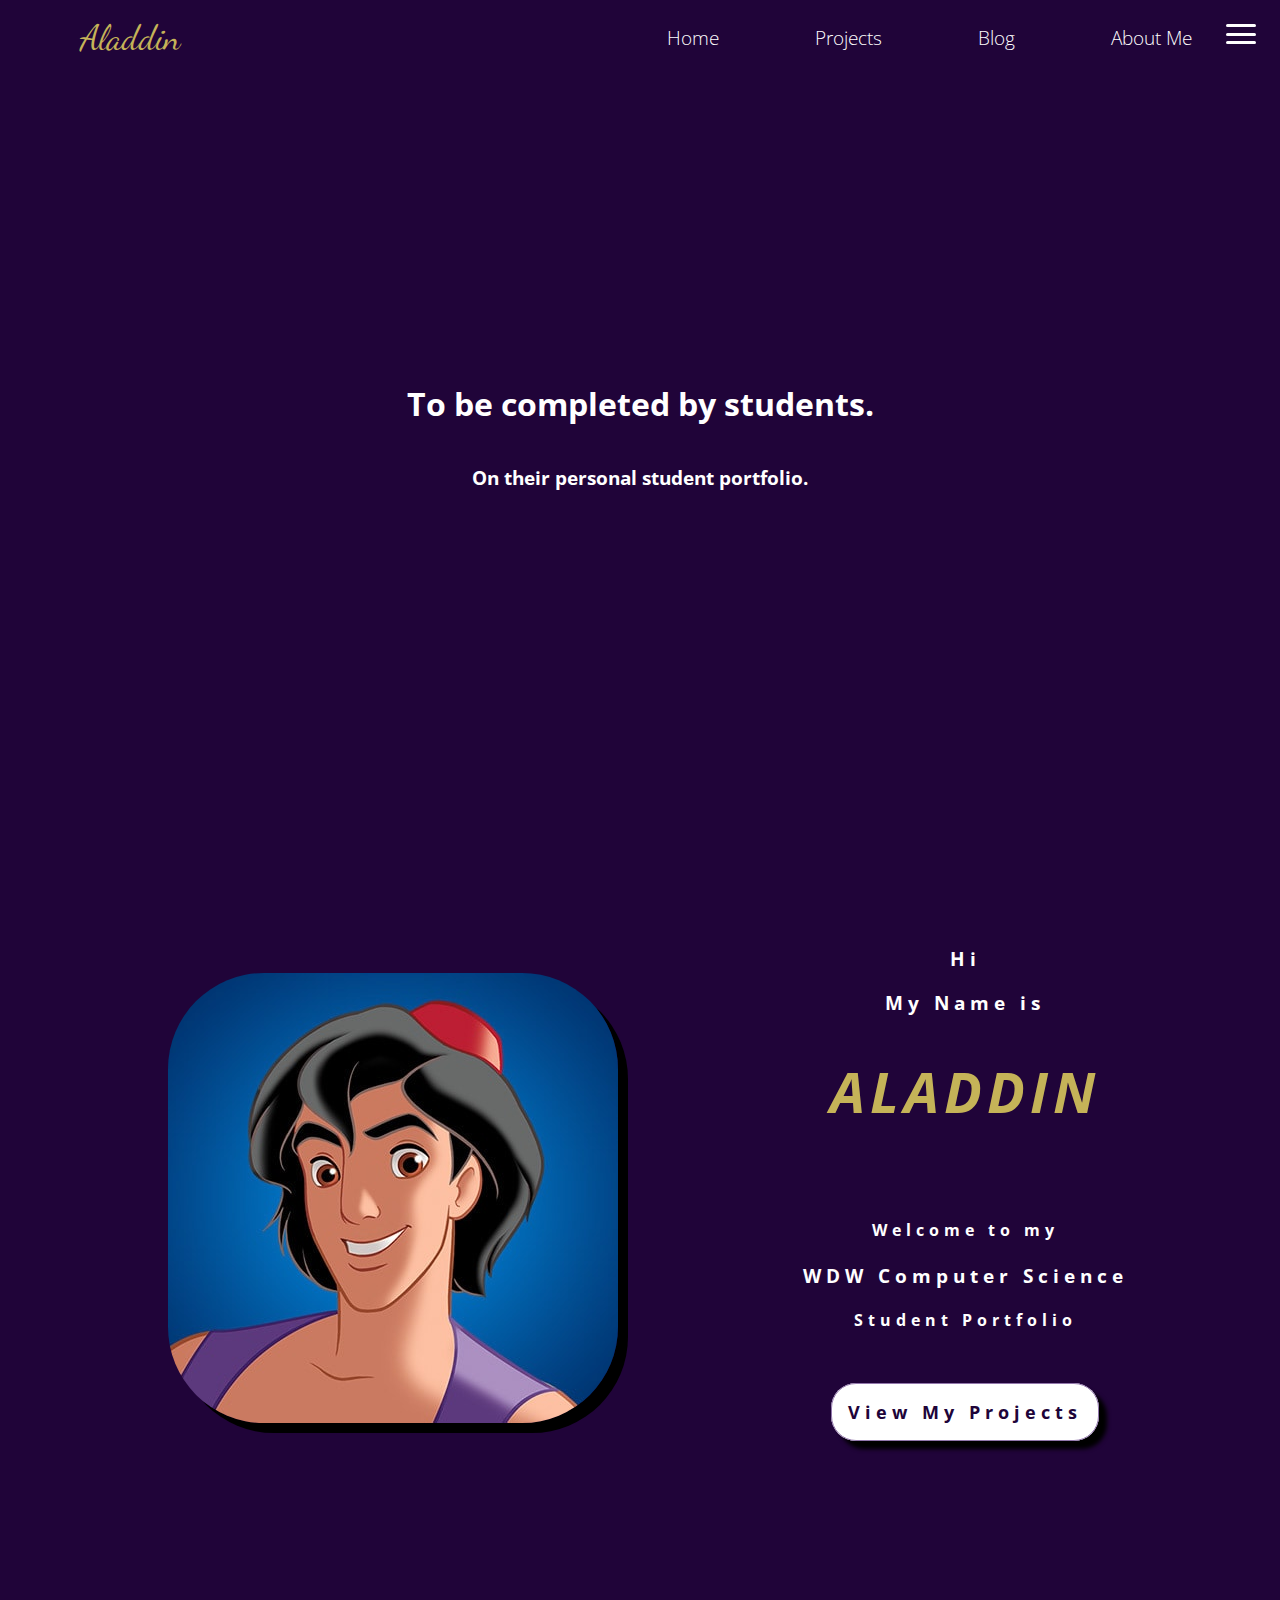
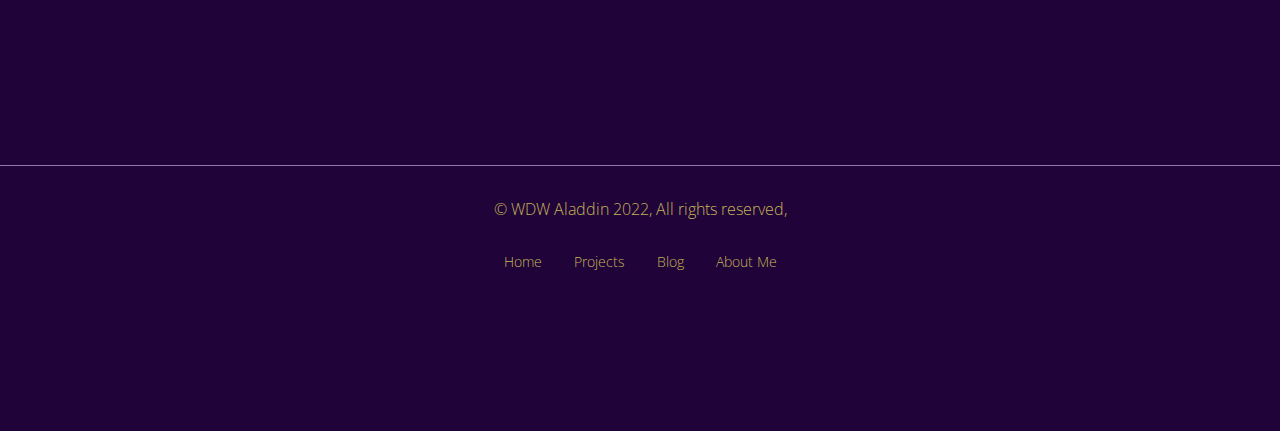
==== aboutMe.html @ cb8ee695 "complete through 4.10" ====
<!DOCTYPE html>
<html lang="en">
<head>
    <meta charset="UTF-8">
    <meta name="viewport" content="width=device-width, initial-scale=1.0">
    <meta http-equiv="X-UA-Compatible" content="ie=edge">
    <link rel="stylesheet" href="style.css" type="text/css" />
    <link rel="stylesheet" href="nav.css" type="text/css" />
    <title>About Me</title>
</head>
<body>
    
    <!-- Navigation Menu -->
    <nav class="navbar">
        <!-- logo -->
        <div class="logo">Aladdin</div>
        <!-- hamburger toggle -->
        <a href="#" class="toggle-button">
            <span class="bar"></span>
            <span class="bar"></span>
            <span class="bar"></span>
        </a>
        <!-- page navigation links -->
        <div class ="navbar-links">
            <ul>
            <li> <a href="index.html">Home</a></li>
            <li> <a href="projects.html">Projects</a></li>
            <li> <a href="blog.html">Blog</a></li>
            <li> <a href="aboutMe.html">About Me</a></li>
            </ul>  <!-- close ul list -->
        </div>  <!-- close navbar links class -->
        </nav>    <!-- close navbar class -->
        
        <section class="filler">
        <h1> To be completed by students.</h1>
        <h3> On their personal student portfolio. </h3>
        </section>
        
    <!--Hero Section -->
    <section class="hero">
        <div class="heroImage">
            <img src="assets/aladdin2.jpeg"></img>
        </div> <!--close heroImage class -->
        <div class="heroText">
            <div class="heroTextTop">
                <h3>Hi</h3>
                <h3>My Name is</h3>
                <h1 class="heroName"><em>Aladdin</em></h1>
            </div> <!-- close heroTextTop class -->
            <div class="heroTextBottom">
                <h4>Welcome to my </h4>
                <h3>WDW Computer Science</h3>
                <h4>Student Portfolio</h4>
            </div><!-- close heroTextBottom class -->
            <div class="heroButton">
                <a href= "project.html" class="button"> View My Projects</a> 
            
            </div> <!-- close heroButton class -->
        </div> <!-- close heroText class -->
    </section> <!--close hero class -->
    
    <footer>
    <p class="copyright">&copy; WDW Aladdin 2022, All rights reserved,</p>
    <ul class="bottomNav">
        <li><a href="index.html">Home</a></li>
        <li class="divider"></li>
        <li><a href="projects.html">Projects</a></li>
        <li class="divider"></li>
        <li><a href="Blog.html">Blog</a></li>
        <li class="divider"></li>
        <li><a href="aboutMe.html">About Me</a></li>
    </ul>
    </footer>
    
    
    
    <script type="text/javascript" src="script.js"></script>

</body>
</html>
---- style.css ----
/*
Color Palette
background color: #200439
primary: #512C73
secondary: #361356
tertiary: #6F4D8F
accent: #9277AC
vegasGold: #c5b358
white: #fff
black: #000  
*/

html {
    /* If we add any padding or border onto an element it does not affect the width of the element */
    box-sizing: border-box;
}

body {
    margin: 0;
    padding: 0;
    font-family: 'Open Sans', sans-serif;
    font-weight: 300;
    background-color: #200439;
    color: #fff;
}

.hero{
    display: flex;
    flex-direction:column;
    justify-content: space-evenly;
    align-items: center;
}

.heroImage {
    padding: 2rem;
}

.heroImage img {
    border-radius: 6rem;
    box-shadow: 10px 10px #000;
    width: 100%;
    height: auto;
}

.heroText {
    font-size: 0.8rem;
    padding-bottom: 2rem;
    text-align: center;
    letter-spacing: 5px;
}

.heroName {
    color: #c5b358;
    font-size: 2.5rem;
    text-transform: uppercase;
}

.heroTextTop {
    padding: 1rem;
}

.heroTextBottom {
    padding: 1rem;
}

.heroButton {
    margin: 2rem;
}

.button {
    background-color: #fff;
    padding: 1rem;
    border: 1px solid #9277AC;
    border-radius: 25px;
    font-size: 0.85rem;
    font-weight: 700;
    color: #200439;
    text-decoration: none;
    box-shadow: 8px 8px 4px #000;
}

.button:hover {
    background-color: #361356;
    color: #c5b358;
    transform: scale(1.5);
    /* (150% zoom - Note: if the zoom is too large, it will go
    outside of the viewport ) */
}

.projectsHeader {
    margin: 1.5rem 3rem;
    text-align: center;
    padding: 0.5rem;
    letter-spacing: 4px;
}

.projectCard {
    background-color: #fff;
    color: #200439;
    margin: 4rem 3rem;
    padding: 0.5rem 2rem;
    text-align: center;
    border: 1px solid #9277AC;
    border-radius: 1rem;
    box-shadow: 10px 10px 5px #000;
}

.projectCard img{
    width: 100%;
    height: auto;
    border-radius: 3rem;
    margin: 1rem 0;
}

.projectCard h2 {
    margin: 0.5rem 1rem 1.5rem 1rem;
    font-weight: 600;
}

.projectCard p {
    font-size: 1rem;
    font-weight: 400;
}

.projectIcons {
    display: flex;
    justify-content: space-evenly;
    font-size: 1.2rem;
    margin-top: 2rem;
}

.projectIcons p {
    margin: 0 0 1rem 0;
    font-size: 0.8rem;
}

.fa-github {
    font-size: 2.2rem;
    padding: 1.5rem;
}

.fa-file {
    font-size: 2.2rem;
    padding: 1.5rem;
}

footer {
    text-align: center;
    color: #c5b358;
    margin: 10rem 0;
    border-top: 1px solid #9277AC;
}

.copyright {
    margin: 1rem;
    padding: 1rem;
    font-size: 1rem;
    color: #c5b358;
    display: block;
}

.filler {
    display: flex;
    flex-direction: column;
    justify-content: center;
    align-items: center;
    margin: 0;
    height: 80vh;
}





@media (min-width:800px) {
    .hero {
        flex-direction: row;
        justify-content:space-evenly;
        align-items: center;
        height: 90vh;
    }
    
    .heroText {
        font-size: 1rem;
    }
    
    .heroName {
        font-size: 3.5rem;
    }
    
    .button {
        font-size: 1.1rem;
    }
    
    .projectGallery {
        display: flex;
        flex-direction: row;
        justify-content: center;
        flex-wrap: wrap;
    }
    
    .projectCard {
        max-width: 20%;
    }
}
---- nav.css ----
/*
Color Palette
background color: #200439
primary: #512C73
secondary: #361356
tertiary: #6F4D8F
accent: #9277AC
vegasGold: #c5b358
white: #fff
black: #000  
*/

@import url('https://fonts.googleapis.com/css2?family=Dancing+Script:wght@400;700&display=swap');
@import url('https://fonts.googleapis.com/css2?family=Open+Sans:wght@300;400;600;700&display=swap');

.navbar {
    display: flex;
    justify-content: space-between;
    align-items: center;
    padding: 0 2.5rem;
}

.logo {
    font-size: 2.2rem;
    margin: 0.75rem 2.5rem;
    color: #c5b358;
    font-family: 'Dancing Script', cursive;
}

.navbar-links ul{
    margin: 0;
    padding: 0;
    display: flex;
}

.navbar-links li {
    list-style: none;
    padding: 1rem;
    font-size: 1.2rem;
}

.navbar-links li a {
    text-decoration: none;
    color: #fff;
    padding: 0.5rem 2rem;
    display: block;
}

.navbar-links li:hover {
    background-color: #361356
}

.toggle-button {
    position: absolute;
    top: 1.5rem;
    right: 1.5rem;
    display: flex;
    flex-direction:column;
    justify-content: space-between;
    width: 30px;
    height: 20px;
}

.toggle-button .bar {
    height: 3px;
    width: 100%;
    background-color: #fff;
    border-radius: 10px;
}

.bottomNav {
    margin: 0;
    padding: 0;
    display: flex;
    justify-content: center;
    align-items: center;
}

.bottomNav li {
    list-style: none;
    font-size: 0.9rem;
    padding: 0 0.5rem;
}

.bottomNav li a {
    text-decoration: none;
    color: #c5b358;
    display: block;
}

@media (max-width:800px) {
    .toggle-button {
        display: flex;
    }

.navbar-links {
    display: none;
    width: 100%;
}

.navbar {
    flex-direction: column;
    align-items: flex-start;
}

.navbar-links ul {
    width: 100%;
    flex-direction: column;
}

.navbar-links li {
    text-align: center;
}

.navbar-links.active {
    display: flex;
    }
}
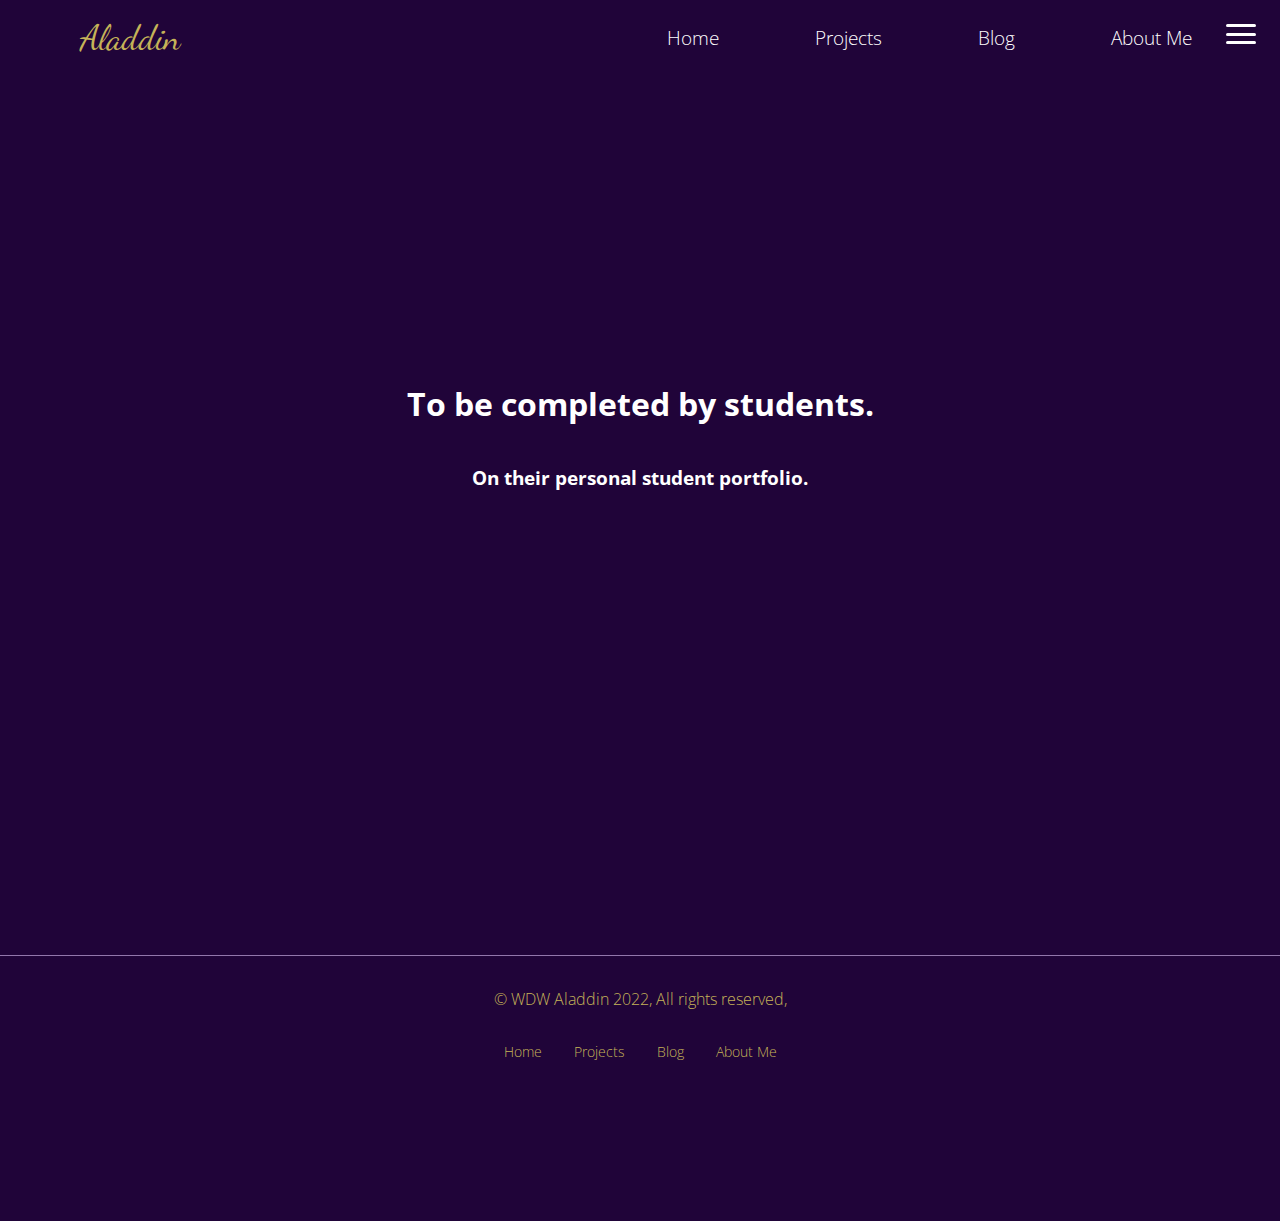
==== commit b4a6bac4: "Finished" ====
--- a/aboutMe.html
+++ b/aboutMe.html
@@ -36,29 +36,6 @@
         <h3> On their personal student portfolio. </h3>
         </section>
         
-    <!--Hero Section -->
-    <section class="hero">
-        <div class="heroImage">
-            <img src="assets/aladdin2.jpeg"></img>
-        </div> <!--close heroImage class -->
-        <div class="heroText">
-            <div class="heroTextTop">
-                <h3>Hi</h3>
-                <h3>My Name is</h3>
-                <h1 class="heroName"><em>Aladdin</em></h1>
-            </div> <!-- close heroTextTop class -->
-            <div class="heroTextBottom">
-                <h4>Welcome to my </h4>
-                <h3>WDW Computer Science</h3>
-                <h4>Student Portfolio</h4>
-            </div><!-- close heroTextBottom class -->
-            <div class="heroButton">
-                <a href= "project.html" class="button"> View My Projects</a> 
-            
-            </div> <!-- close heroButton class -->
-        </div> <!-- close heroText class -->
-    </section> <!--close hero class -->
-    
     <footer>
     <p class="copyright">&copy; WDW Aladdin 2022, All rights reserved,</p>
     <ul class="bottomNav">
